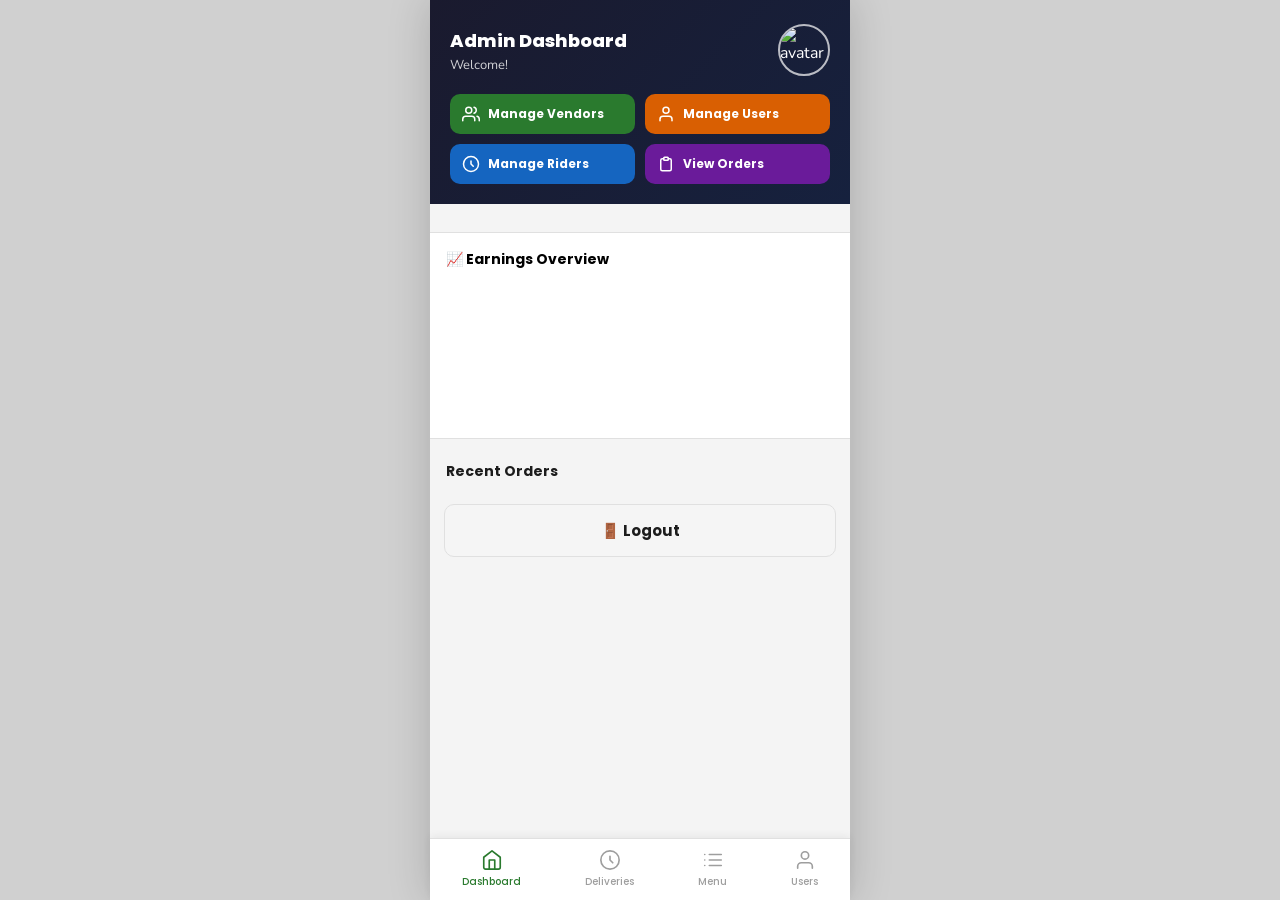
==== admin.html @ 00bb1181 "Initial upload" ====
<!DOCTYPE html>
<html lang="en">
<head>
  <meta charset="UTF-8"/>
  <meta name="viewport" content="width=device-width,initial-scale=1"/>
  <title>Admin Dashboard</title>
  <link rel="stylesheet" href="style.css"/>
  <style>
    .admin-hero { background:linear-gradient(135deg,#1a1a2e,#16213e); padding:24px 20px 20px; color:#fff; }
    .hero-top { display:flex; justify-content:space-between; align-items:center; margin-bottom:18px; }
    .hero-top h2 { font-family:var(--font-h); font-size:18px; font-weight:800; }
    .hero-top p  { font-size:13px; opacity:.8; margin-top:2px; }
    .hero-avatar { width:52px; height:52px; border-radius:50%; object-fit:cover; border:2px solid rgba(255,255,255,.7); cursor:pointer; flex-shrink:0; }

    /* 2×2 action grid */
    .action-grid-2x2 { display:grid; grid-template-columns:1fr 1fr; gap:10px; }
    .act-btn { display:flex; align-items:center; gap:8px; padding:11px 12px; border-radius:10px; border:none; cursor:pointer; font-family:var(--font-h); font-size:12px; font-weight:700; transition:opacity .2s; }
    .act-btn:hover { opacity:.85; }
    .act-btn svg { width:18px; height:18px; stroke:currentColor; fill:none; stroke-width:2; stroke-linecap:round; stroke-linejoin:round; flex-shrink:0; }
    .act-green  { background:var(--green);  color:#fff; }
    .act-orange { background:var(--orange); color:#fff; }
    .act-blue   { background:#1565C0;       color:#fff; }
    .act-purple { background:#6A1B9A;       color:#fff; }

    /* summary 2-col cards */
    .summary-grid { display:grid; grid-template-columns:1fr 1fr; gap:10px; padding:14px; }
    .summary-card { background:var(--surface); border-radius:var(--r-card); padding:14px; box-shadow:var(--shadow-sm); }
    .summary-card .sc-label { font-size:11px; color:var(--text-muted); font-family:var(--font-h); margin-bottom:4px; }
    .summary-card .sc-value { font-family:var(--font-h); font-size:20px; font-weight:800; color:var(--text); }
    .summary-card .sc-value.green { color:var(--green); }

    /* Line chart */
    .chart-wrap { background:var(--surface); padding:16px; border-top:1px solid var(--border); border-bottom:1px solid var(--border); }
    .chart-wrap h3 { font-family:var(--font-h); font-size:14px; font-weight:700; margin-bottom:12px; }
    .chart-svg { width:100%; height:140px; display:block; }
    .chart-label { font-family:var(--font-h); font-size:10px; fill:var(--text-muted); }
    .chart-val   { font-family:var(--font-h); font-size:9px; fill:var(--green); font-weight:700; }
  </style>
</head>
<body>
<div class="app has-nav">

  <!-- Hero -->
  <div class="admin-hero">
    <div class="hero-top">
      <div>
        <h2>Admin Dashboard</h2>
        <p id="admin-welcome">Welcome!</p>
      </div>
      <img class="hero-avatar" id="hero-avatar" src="" alt="avatar"
           onclick="window.location.href='profile.html'" title="My Profile"/>
    </div>

    <!-- 2×2 action buttons -->
    <div class="action-grid-2x2">
      <button class="act-btn act-green"  onclick="toast('Vendor management coming soon!')">
        <svg viewBox="0 0 24 24"><path d="M17 21v-2a4 4 0 0 0-4-4H5a4 4 0 0 0-4 4v2"/><circle cx="9" cy="7" r="4"/><path d="M23 21v-2a4 4 0 0 0-3-3.87"/><path d="M16 3.13a4 4 0 0 1 0 7.75"/></svg>
        Manage Vendors
      </button>
      <button class="act-btn act-orange" onclick="toast('User management coming soon!')">
        <svg viewBox="0 0 24 24"><path d="M20 21v-2a4 4 0 0 0-4-4H8a4 4 0 0 0-4 4v2"/><circle cx="12" cy="7" r="4"/></svg>
        Manage Users
      </button>
      <button class="act-btn act-blue"   onclick="toast('Rider management coming soon!')">
        <svg viewBox="0 0 24 24"><circle cx="12" cy="12" r="10"/><path d="M12 8v4l3 3"/></svg>
        Manage Riders
      </button>
      <button class="act-btn act-purple" onclick="window.location.href='admin-orders.html'">
        <svg viewBox="0 0 24 24"><path d="M9 5H7a2 2 0 0 0-2 2v12a2 2 0 0 0 2 2h10a2 2 0 0 0 2-2V7a2 2 0 0 0-2-2h-2"/><rect x="9" y="3" width="6" height="4" rx="1"/></svg>
        View Orders
      </button>
    </div>
  </div>

  <!-- Body -->
  <div style="flex:1;overflow-y:auto;background:var(--page-bg);">

    <!-- Today's summary 2-col cards -->
    <div class="summary-grid" id="summary-cards"></div>

    <!-- Line chart -->
    <div class="chart-wrap">
      <h3>📈 Earnings Overview</h3>
      <svg class="chart-svg" id="earn-chart" viewBox="0 0 320 120" preserveAspectRatio="none"></svg>
    </div>

    <!-- Recent orders -->
    <p class="section-head" style="margin-top:8px;">Recent Orders</p>
    <div id="all-orders"></div>

    <div style="padding:14px;">
      <button class="btn-green" style="background:#F5F5F5;color:var(--text);border:1.5px solid var(--border);" onclick="App.logout()">🚪 Logout</button>
    </div>
  </div>

  <!-- Bottom nav -->
  <nav class="bottom-nav">
    <a class="nav-item active" href="admin.html">
      <svg viewBox="0 0 24 24"><path d="M3 9l9-7 9 7v11a2 2 0 0 1-2 2H5a2 2 0 0 1-2-2z"/><polyline points="9 22 9 12 15 12 15 22"/></svg>
      Dashboard
    </a>
    <a class="nav-item" href="admin-deliveries.html">
      <svg viewBox="0 0 24 24"><circle cx="12" cy="12" r="10"/><path d="M12 8v4l3 3"/></svg>
      Deliveries
    </a>
    <a class="nav-item" href="menu.html">
      <svg viewBox="0 0 24 24"><line x1="8" y1="6" x2="21" y2="6"/><line x1="8" y1="12" x2="21" y2="12"/><line x1="8" y1="18" x2="21" y2="18"/><line x1="3" y1="6" x2="3.01" y2="6"/><line x1="3" y1="12" x2="3.01" y2="12"/><line x1="3" y1="18" x2="3.01" y2="18"/></svg>
      Menu
    </a>
    <a class="nav-item" href="profile.html">
      <svg viewBox="0 0 24 24"><path d="M20 21v-2a4 4 0 0 0-4-4H8a4 4 0 0 0-4 4v2"/><circle cx="12" cy="7" r="4"/></svg>
      Users
    </a>
  </nav>
</div>

<div id="toast"></div>
<script src="app.js"></script>
<script>
  requireAuth();
  if (App.user.role !== 'admin') window.location.href = 'menu.html';

  const av = localStorage.getItem('fms_avatar_' + App.user.id);
  document.getElementById('hero-avatar').src = av ||
    'https://ui-avatars.com/api/?name=' + encodeURIComponent(App.user.name) + '&background=1a1a2e&color=fff&size=100';

  function render() {
    const u       = App.user;
    document.getElementById('admin-welcome').textContent = 'Welcome, ' + u.name.split(' ')[0] + '!';

    const all      = App.orders;
    const revenue  = all.reduce((s,o) => s+o.total, 0);
    const users    = getUsers().length;
    const pending  = all.filter(o=>o.status==='pending').length;
    const transit  = all.filter(o=>o.status==='transit').length;

    /* Summary cards */
    document.getElementById('summary-cards').innerHTML = `
      <div class="summary-card">
        <div class="sc-label">Today's Earnings</div>
        <div class="sc-value green">SLE ${revenue}</div>
      </div>
      <div class="summary-card">
        <div class="sc-label">Total Orders</div>
        <div class="sc-value">${all.length}</div>
      </div>
      <div class="summary-card">
        <div class="sc-label">Pending Orders</div>
        <div class="sc-value">${pending}</div>
      </div>
      <div class="summary-card">
        <div class="sc-label">In Delivery</div>
        <div class="sc-value">${transit}</div>
      </div>
    `;

    /* Line chart */
    const days = ['Mon','Tue','Wed','Thu','Fri','Sat','Sun'];
    const vals = [320, 480, 390, 560, 750, 620, revenue||450];
    const max  = Math.max(...vals, 1);
    const W=320, H=100, pad=30;
    const pts = vals.map((v,i)=>({
      x: pad+(i/(vals.length-1))*(W-2*pad),
      y: H-pad-(v/max)*(H-2*pad), v
    }));
    const polyline = pts.map(p=>`${p.x},${p.y}`).join(' ');
    const areaPath = `M${pts[0].x},${H-pad} `+pts.map(p=>`L${p.x},${p.y}`).join(' ')+` L${pts[pts.length-1].x},${H-pad} Z`;

    document.getElementById('earn-chart').innerHTML = `
      <defs>
        <linearGradient id="ag" x1="0" y1="0" x2="0" y2="1">
          <stop offset="0%" stop-color="#2A7A2E" stop-opacity="0.2"/>
          <stop offset="100%" stop-color="#2A7A2E" stop-opacity="0"/>
        </linearGradient>
      </defs>
      <path d="${areaPath}" fill="url(#ag)"/>
      ${[0,.25,.5,.75,1].map(t=>`<line x1="${pad}" y1="${H-pad-(t*(H-2*pad))}" x2="${W-pad}" y2="${H-pad-(t*(H-2*pad))}" stroke="#E0E0E0" stroke-width="0.5"/>`).join('')}
      <polyline points="${polyline}" fill="none" stroke="#2A7A2E" stroke-width="2" stroke-linejoin="round" stroke-linecap="round"/>
      ${pts.map((p,i)=>`
        <circle cx="${p.x}" cy="${p.y}" r="3" fill="#2A7A2E"/>
        <text x="${p.x}" y="${p.y-7}" text-anchor="middle" class="chart-val">SLE ${p.v}</text>
        <text x="${p.x}" y="${H-8}" text-anchor="middle" class="chart-label">${days[i]}</text>
      `).join('')}
    `;

    /* Recent orders */
    const aord = document.getElementById('all-orders');
    if (all.length === 0) {
      aord.innerHTML = `<p style="padding:16px;font-size:13px;color:var(--text-muted);">No orders placed yet.</p>`;
      return;
    }
    aord.innerHTML = all.slice(0,10).map(o => `
      <div style="display:flex;justify-content:space-between;align-items:center;padding:11px 16px;background:var(--surface);border-bottom:1px solid var(--border);">
        <div>
          <div style="font-family:var(--font-h);font-size:13px;font-weight:700;">${o.id}</div>
          <div style="font-size:11px;color:var(--text-muted);">${o.items.length} item(s) · ${o.location}</div>
        </div>
        <span class="status-badge ${STATUS[o.status]?.cls||'s-pending'}">${STATUS[o.status]?.label||o.status}</span>
        <span style="font-family:var(--font-h);font-size:13px;font-weight:700;color:var(--green);">SLE ${o.total}</span>
      </div>
    `).join('');
  }
  render();
</script>
</body>
</html>
---- style.css ----
/* ================================================================
   style.css — Universal Stylesheet
   Local Food Menu & Delivery System — UniMak, Yoni Campus
   All pages share this one CSS file
   ================================================================ */

@import url('https://fonts.googleapis.com/css2?family=Poppins:wght@400;500;600;700;800&family=Nunito:wght@400;600;700&display=swap');

/* ── Design Tokens ─────────────────────────────────────────── */
:root {
  --green:       #2A7A2E;   /* primary brand green (buttons, active nav) */
  --green-dark:  #1B5220;   /* hover / pressed green */
  --green-bg:    #EAF4EA;   /* light green tint */
  --orange:      #D95F02;   /* "Order Food" CTA */
  --orange-hover:#B84D00;

  --white:       #FFFFFF;
  --page-bg:     #F4F4F4;   /* outer page background */
  --surface:     #FFFFFF;   /* card / input surface */
  --border:      #E0E0E0;
  --border-focus:#2A7A2E;

  --text:        #1C1C1C;
  --text-sub:    #555555;
  --text-muted:  #9E9E9E;

  --shadow-sm:   0 1px 4px rgba(0,0,0,0.07);
  --shadow-md:   0 3px 16px rgba(0,0,0,0.10);

  --r-input:     8px;
  --r-btn:       10px;
  --r-card:      12px;
  --r-pill:      99px;

  --font-h:      'Poppins',  sans-serif;
  --font-b:      'Nunito',   sans-serif;

  --nav-h:       62px;   /* bottom nav height */
  --app-w:       420px;  /* simulated phone width */
}

/* ── Reset ───────────────────────────────────────────────────── */
*, *::before, *::after { box-sizing: border-box; margin: 0; padding: 0; }
html { font-size: 16px; scroll-behavior: smooth; }
a    { text-decoration: none; color: inherit; }
ul   { list-style: none; }
img  { display: block; max-width: 100%; }
button { cursor: pointer; font-family: var(--font-h); border: none; outline: none; }
input, select, textarea { font-family: var(--font-b); outline: none; }

/* ── App shell: centred phone-width column ───────────────────── */
body {
  font-family: var(--font-b);
  background: #D0D0D0;       /* grey surround on desktop */
  min-height: 100vh;
  display: flex;
  justify-content: center;
}

/* Every page wraps its content in .app */
.app {
  width: 100%;
  max-width: var(--app-w);
  min-height: 100vh;
  background: var(--page-bg);
  position: relative;
  display: flex;
  flex-direction: column;
  box-shadow: 0 0 40px rgba(0,0,0,0.18);
}

/* Pages that use bottom-nav need room at the bottom */
.app.has-nav { padding-bottom: var(--nav-h); }

/* ── Top bar with back arrow + title ─────────────────────────── */
.top-bar {
  display: flex;
  align-items: center;
  gap: 10px;
  padding: 14px 16px;
  background: var(--surface);
  border-bottom: 1px solid var(--border);
  position: sticky;
  top: 0;
  z-index: 50;
}
.top-bar .back {
  width: 32px; height: 32px;
  display: flex; align-items: center; justify-content: center;
  font-size: 20px;
  color: var(--text);
  cursor: pointer;
  flex-shrink: 0;
  background: none;
  border: none;
}
.top-bar h2 {
  font-family: var(--font-h);
  font-size: 16px;
  font-weight: 600;
  flex: 1;
  text-align: center;
}
/* right-side spacer so title stays centred */
.top-bar .spacer { width: 32px; flex-shrink: 0; }

/* ── Tab bar (Login | Register) ─────────────────────────────── */
.tab-bar {
  display: flex;
  border-bottom: 1px solid var(--border);
  background: var(--surface);
}
.tab-btn {
  flex: 1;
  padding: 13px 0;
  background: none;
  border: none;
  border-bottom: 3px solid transparent;
  font-family: var(--font-h);
  font-size: 14px;
  font-weight: 600;
  color: var(--text-muted);
  cursor: pointer;
  transition: color .2s, border-color .2s;
}
.tab-btn.active {
  color: var(--green);
  border-bottom-color: var(--green);
}

/* ── Form inputs ─────────────────────────────────────────────── */
.field {
  position: relative;
  margin-bottom: 12px;
}
.field .icon {
  position: absolute;
  left: 13px;
  top: 50%;
  transform: translateY(-50%);
  font-size: 15px;
  color: var(--text-muted);
  pointer-events: none;
}
.field input {
  width: 100%;
  padding: 13px 13px 13px 38px;
  background: var(--surface);
  border: 1.5px solid var(--border);
  border-radius: var(--r-input);
  font-size: 14px;
  color: var(--text);
  transition: border-color .2s;
}
.field input::placeholder { color: var(--text-muted); }
.field input:focus { border-color: var(--border-focus); }

/* ── Role radio buttons ─────────────────────────────────────── */
.role-label {
  font-family: var(--font-h);
  font-size: 13px;
  font-weight: 500;
  color: var(--text-sub);
  margin-bottom: 8px;
}
.role-row {
  display: flex;
  align-items: center;
  gap: 6px;
  flex-wrap: wrap;
  margin-bottom: 14px;
}
.role-row label {
  display: flex;
  align-items: center;
  gap: 5px;
  font-size: 13px;
  color: var(--text-sub);
  cursor: pointer;
}
.role-row input[type="radio"] { accent-color: var(--green); }

/* ── Buttons ─────────────────────────────────────────────────── */
/* Green full-width */
.btn-green {
  display: block;
  width: 100%;
  padding: 14px;
  background: var(--green);
  color: var(--white);
  font-family: var(--font-h);
  font-size: 15px;
  font-weight: 700;
  border-radius: var(--r-btn);
  text-align: center;
  border: none;
  cursor: pointer;
  transition: background .2s, transform .1s;
}
.btn-green:hover  { background: var(--green-dark); }
.btn-green:active { transform: scale(.98); }

/* Orange full-width (used on landing) */
.btn-orange {
  display: block;
  width: 100%;
  padding: 14px;
  background: var(--orange);
  color: var(--white);
  font-family: var(--font-h);
  font-size: 15px;
  font-weight: 700;
  border-radius: var(--r-btn);
  text-align: center;
  border: none;
  cursor: pointer;
  transition: background .2s;
}
.btn-orange:hover { background: var(--orange-hover); }

/* Small green "Add to Cart" button */
.btn-add {
  display: inline-block;
  padding: 7px 18px;
  background: var(--green);
  color: var(--white);
  font-family: var(--font-h);
  font-size: 12px;
  font-weight: 600;
  border-radius: var(--r-btn);
  border: none;
  cursor: pointer;
  transition: background .2s;
}
.btn-add:hover { background: var(--green-dark); }

/* ── Bottom navigation bar ───────────────────────────────────── */
.bottom-nav {
  position: fixed;
  bottom: 0;
  /* centred inside the app column */
  left: 50%;
  transform: translateX(-50%);
  width: 100%;
  max-width: var(--app-w);
  height: var(--nav-h);
  background: var(--surface);
  border-top: 1px solid var(--border);
  display: flex;
  align-items: center;
  justify-content: space-around;
  z-index: 100;
  box-shadow: 0 -2px 8px rgba(0,0,0,0.06);
}
.nav-item {
  display: flex;
  flex-direction: column;
  align-items: center;
  gap: 3px;
  text-decoration: none;
  color: var(--text-muted);
  font-family: var(--font-h);
  font-size: 10px;
  font-weight: 500;
  padding: 6px 14px;
  border-radius: 8px;
  transition: color .2s;
  cursor: pointer;
  background: none;
  border: none;
}
/* SVG icon inside nav */
.nav-item svg { width: 22px; height: 22px; stroke: currentColor; fill: none; stroke-width: 1.8; stroke-linecap: round; stroke-linejoin: round; }
.nav-item.active { color: var(--green); }

/* Cart badge */
.nav-cart { position: relative; }
.cart-badge {
  position: absolute;
  top: 2px; right: 8px;
  background: var(--orange);
  color: #fff;
  font-size: 9px;
  font-weight: 700;
  min-width: 15px;
  height: 15px;
  border-radius: 50%;
  display: flex; align-items: center; justify-content: center;
  font-family: var(--font-h);
}

/* ── Food menu list item ─────────────────────────────────────── */
.food-item {
  display: flex;
  align-items: flex-start;
  gap: 12px;
  background: var(--surface);
  padding: 12px;
  border-bottom: 1px solid var(--border);
}
.food-item:last-child { border-bottom: none; }
.food-thumb {
  width: 88px;
  height: 88px;
  border-radius: var(--r-card);
  object-fit: cover;
  flex-shrink: 0;
}
.food-info { flex: 1; }
.food-name {
  font-family: var(--font-h);
  font-size: 14px;
  font-weight: 700;
  margin-bottom: 3px;
}
.food-price {
  font-family: var(--font-h);
  font-size: 13px;
  font-weight: 600;
  color: var(--text-sub);
  margin-bottom: 2px;
}
.food-prep {
  font-size: 12px;
  color: var(--text-muted);
  margin-bottom: 8px;
}

/* ── Cart item ───────────────────────────────────────────────── */
.cart-item {
  display: flex;
  align-items: center;
  gap: 12px;
  background: var(--surface);
  padding: 12px 14px;
  border-bottom: 1px solid var(--border);
}
.cart-thumb {
  width: 60px; height: 60px;
  border-radius: var(--r-card);
  object-fit: cover;
  flex-shrink: 0;
}
.cart-info { flex: 1; }
.cart-name {
  font-family: var(--font-h);
  font-size: 13px;
  font-weight: 700;
}
.cart-price {
  font-family: var(--font-h);
  font-size: 13px;
  font-weight: 700;
  color: var(--text-sub);
}
/* Qty +/- controls */
.qty-row {
  display: flex;
  align-items: center;
  gap: 10px;
  margin-top: 6px;
}
.qty-btn {
  width: 26px; height: 26px;
  border-radius: 50%;
  border: 1.5px solid var(--border);
  background: var(--surface);
  font-size: 16px;
  font-weight: 700;
  display: flex; align-items: center; justify-content: center;
  cursor: pointer;
  color: var(--text);
  transition: border-color .2s;
}
.qty-btn:hover { border-color: var(--green); color: var(--green); }
.qty-val {
  font-family: var(--font-h);
  font-size: 14px;
  font-weight: 700;
  min-width: 18px;
  text-align: center;
}

/* ── Section divider row ─────────────────────────────────────── */
.divider { height: 1px; background: var(--border); margin: 0; }

/* ── Info row (used in cart total, checkout detail) ─────────── */
.info-row {
  display: flex;
  justify-content: space-between;
  align-items: center;
  padding: 13px 16px;
  background: var(--surface);
  border-bottom: 1px solid var(--border);
  font-size: 14px;
}
.info-row .label { color: var(--text-sub); font-family: var(--font-h); font-weight: 500; }
.info-row .value { font-family: var(--font-h); font-weight: 700; color: var(--text); }
.info-row.total-row .label { font-size: 15px; font-weight: 700; color: var(--text); }
.info-row.total-row .value { font-size: 15px; color: var(--text); }

/* ── Section heading (inside page body) ─────────────────────── */
.section-head {
  padding: 14px 16px 8px;
  font-family: var(--font-h);
  font-size: 14px;
  font-weight: 700;
  color: var(--text);
}

/* ── Address / payment block ─────────────────────────────────── */
.detail-block {
  background: var(--surface);
  border-top: 1px solid var(--border);
  border-bottom: 1px solid var(--border);
  padding: 14px 16px;
  display: flex;
  align-items: flex-start;
  gap: 12px;
}
.detail-block .icon { font-size: 20px; flex-shrink: 0; margin-top: 2px; }
.detail-block .text { flex: 1; }
.detail-block .text strong {
  display: block;
  font-family: var(--font-h);
  font-size: 13px;
  font-weight: 700;
  margin-bottom: 2px;
}
.detail-block .text span { font-size: 12px; color: var(--text-sub); }
.edit-btn {
  padding: 6px 14px;
  border: 1.5px solid var(--border);
  border-radius: var(--r-pill);
  font-family: var(--font-h);
  font-size: 12px;
  font-weight: 600;
  background: var(--surface);
  color: var(--text-sub);
  cursor: pointer;
  flex-shrink: 0;
  align-self: center;
}

/* ── Toast notification ─────────────────────────────────────── */
#toast {
  position: fixed;
  bottom: calc(var(--nav-h) + 12px);
  left: 50%;
  transform: translateX(-50%) translateY(10px);
  background: #1a1a1a;
  color: #fff;
  padding: 10px 22px;
  border-radius: var(--r-pill);
  font-family: var(--font-h);
  font-size: 13px;
  font-weight: 500;
  opacity: 0;
  transition: opacity .25s, transform .25s;
  z-index: 9999;
  white-space: nowrap;
  pointer-events: none;
}
#toast.show { opacity: 1; transform: translateX(-50%) translateY(0); }

/* ── Order status badge ─────────────────────────────────────── */
.status-badge {
  display: inline-block;
  padding: 4px 12px;
  border-radius: var(--r-pill);
  font-family: var(--font-h);
  font-size: 11px;
  font-weight: 700;
}
.s-pending   { background: #FFF3E0; color: #E65100; }
.s-preparing { background: #E3F2FD; color: #1565C0; }
.s-transit   { background: #F3E5F5; color: #6A1B9A; }
.s-delivered { background: var(--green-bg); color: var(--green-dark); }

/* ── Order tracking step bar ─────────────────────────────────── */
.steps {
  display: flex;
  align-items: flex-start;
  justify-content: space-between;
  padding: 20px 16px 8px;
  background: var(--surface);
}
.step {
  display: flex;
  flex-direction: column;
  align-items: center;
  flex: 1;
  gap: 6px;
  position: relative;
}
/* Connector line between steps */
.step:not(:last-child)::after {
  content: '';
  position: absolute;
  top: 14px;
  left: 60%;
  width: 80%;
  height: 2px;
  background: var(--border);
}
.step:not(:last-child).done::after { background: var(--green); }
.step-circle {
  width: 28px; height: 28px;
  border-radius: 50%;
  border: 2px solid var(--border);
  background: var(--surface);
  display: flex; align-items: center; justify-content: center;
  font-size: 12px;
  position: relative;
  z-index: 1;
}
.step.done   .step-circle { background: var(--green); border-color: var(--green); color: #fff; }
.step.active .step-circle { background: var(--orange); border-color: var(--orange); color: #fff; }
.step-lbl {
  font-family: var(--font-h);
  font-size: 9px;
  font-weight: 600;
  color: var(--text-muted);
  text-align: center;
}
.step.done   .step-lbl { color: var(--green); }
.step.active .step-lbl { color: var(--orange); }

/* ── Dashboard cards (vendor / rider / customer) ─────────────── */
.dash-card {
  background: var(--surface);
  border-radius: var(--r-card);
  padding: 16px;
  margin: 0 14px 12px;
  box-shadow: var(--shadow-sm);
}
.dash-card h3 {
  font-family: var(--font-h);
  font-size: 14px;
  font-weight: 700;
  margin-bottom: 4px;
}
.dash-card p { font-size: 12px; color: var(--text-sub); }

/* Order card used in dashboards */
.order-card {
  background: var(--surface);
  border-radius: var(--r-card);
  padding: 14px;
  margin: 0 14px 10px;
  box-shadow: var(--shadow-sm);
  border-left: 4px solid var(--green);
}
.order-card-head {
  display: flex;
  justify-content: space-between;
  align-items: center;
  margin-bottom: 8px;
}
.order-card-id {
  font-family: var(--font-h);
  font-size: 14px;
  font-weight: 700;
}
.order-card-items { font-size: 12px; color: var(--text-sub); margin-bottom: 10px; }
.order-card-footer {
  display: flex;
  gap: 8px;
}
.oc-btn {
  flex: 1;
  padding: 9px;
  border-radius: var(--r-btn);
  font-family: var(--font-h);
  font-size: 12px;
  font-weight: 700;
  border: none;
  cursor: pointer;
  transition: opacity .2s;
}
.oc-btn:hover { opacity: .85; }
.oc-accept { background: var(--green); color: #fff; }
.oc-reject { background: #FFEBEE; color: #C62828; }
.oc-deliver{ background: var(--orange); color: #fff; }

/* ── Stat boxes in dashboards ───────────────────────────────── */
.stat-row {
  display: flex;
  gap: 10px;
  padding: 14px;
}
.stat-box {
  flex: 1;
  background: var(--surface);
  border-radius: var(--r-card);
  padding: 14px 10px;
  text-align: center;
  box-shadow: var(--shadow-sm);
}
.stat-box .sn {
  font-family: var(--font-h);
  font-size: 22px;
  font-weight: 800;
  color: var(--green);
}
.stat-box .sl { font-size: 11px; color: var(--text-muted); margin-top: 2px; }

/* ── Hero section (landing page) ────────────────────────────── */
.hero-img {
  width: 100%;
  height: 200px;
  object-fit: cover;
  display: block;
}
/* Stacked food images block */
.hero-stack { display: flex; flex-direction: column; }
.hero-slice {
  width: 100%;
  height: 170px;
  object-fit: cover;
  display: block;
}

/* ── Green hero banner (vendor/rider/admin top) ──────────────── */
.hero-banner {
  background: linear-gradient(135deg, var(--green-dark), var(--green));
  padding: 36px 20px 28px;
  color: #fff;
}
.hero-banner h2 { font-family: var(--font-h); font-size: 18px; font-weight: 800; margin-bottom: 4px; }
.hero-banner p  { font-size: 13px; opacity: .8; }

/* ── Utility ─────────────────────────────────────────────────── */
.pad { padding: 16px; }
.pad-h { padding: 0 16px; }
.mt8  { margin-top: 8px; }
.mt14 { margin-top: 14px; }
.mt20 { margin-top: 20px; }
.mb8  { margin-bottom: 8px; }
.mb14 { margin-bottom: 14px; }
.gap8 { height: 8px; }
.gap14{ height: 14px; }

/* Error message */
.err-msg {
  background: #FFEBEE;
  color: #C62828;
  padding: 10px 14px;
  border-radius: var(--r-input);
  font-family: var(--font-h);
  font-size: 13px;
  margin-bottom: 12px;
  display: none;
}
.err-msg.show { display: block; }

/* ── Responsive: on real mobile remove desktop shadow ─────────── */
@media (max-width: 480px) {
  body { background: var(--page-bg); }
  .app { box-shadow: none; }
}
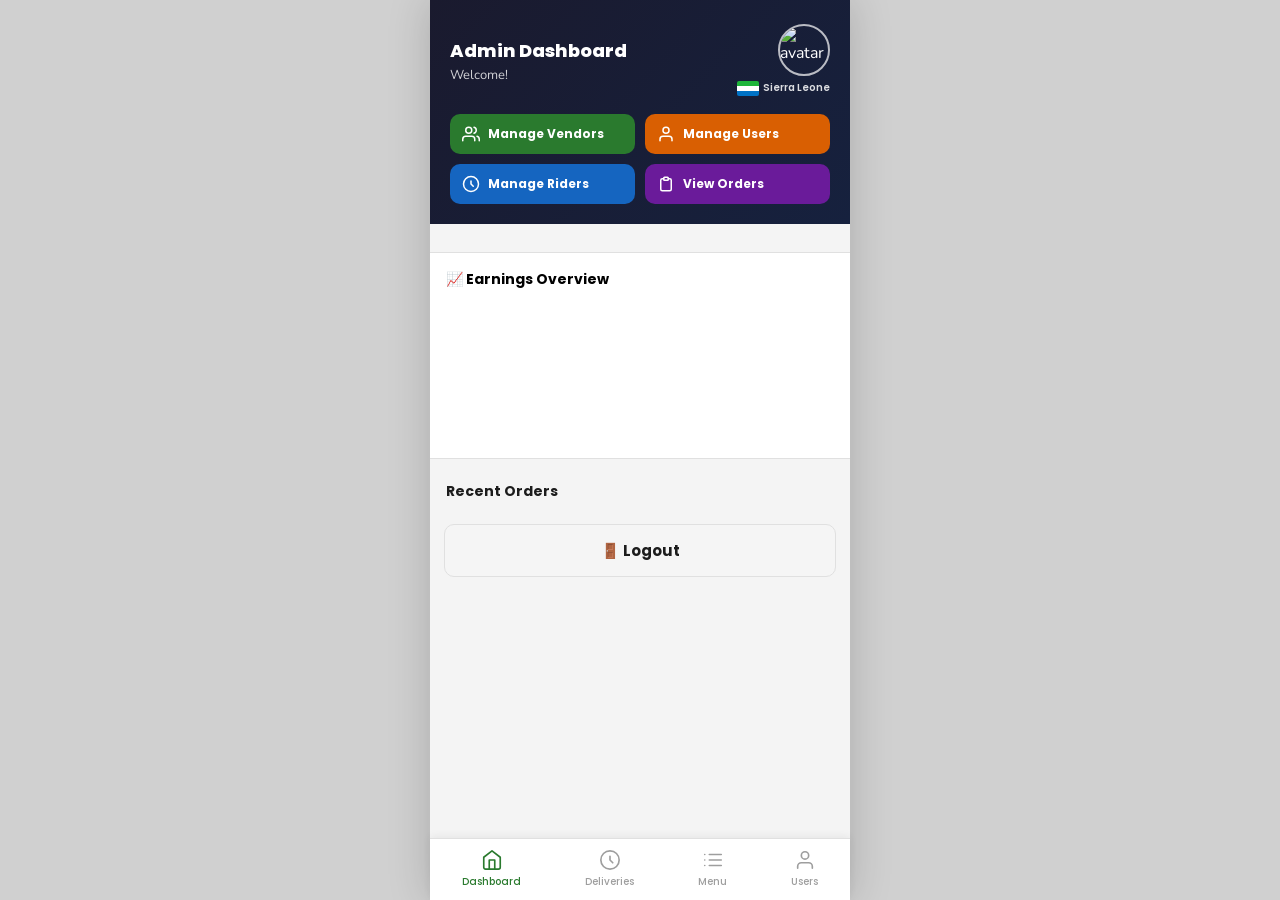
==== commit 1bfb0847: "update auth and admin pages" ====
--- a/admin.html
+++ b/admin.html
@@ -47,8 +47,18 @@
         <h2>Admin Dashboard</h2>
         <p id="admin-welcome">Welcome!</p>
       </div>
-      <img class="hero-avatar" id="hero-avatar" src="" alt="avatar"
-           onclick="window.location.href='profile.html'" title="My Profile"/>
+      <div style="display:flex;flex-direction:column;align-items:flex-end;gap:4px;">
+        <img class="hero-avatar" id="hero-avatar" src="" alt="avatar"
+             onclick="window.location.href='profile.html'" title="My Profile"/>
+        <div style="display:flex;align-items:center;gap:4px;">
+          <svg width="22" height="15" viewBox="0 0 22 15" xmlns="http://www.w3.org/2000/svg" style="border-radius:2px;">
+            <rect width="22" height="5"   y="0"  fill="#1EB53A"/>
+            <rect width="22" height="5"   y="5"  fill="#FFFFFF"/>
+            <rect width="22" height="5"   y="10" fill="#0072C6"/>
+          </svg>
+          <span style="font-family:var(--font-h);font-size:10px;font-weight:600;opacity:.85;color:#fff;">Sierra Leone</span>
+        </div>
+      </div>
     </div>
 
     <!-- 2×2 action buttons -->
